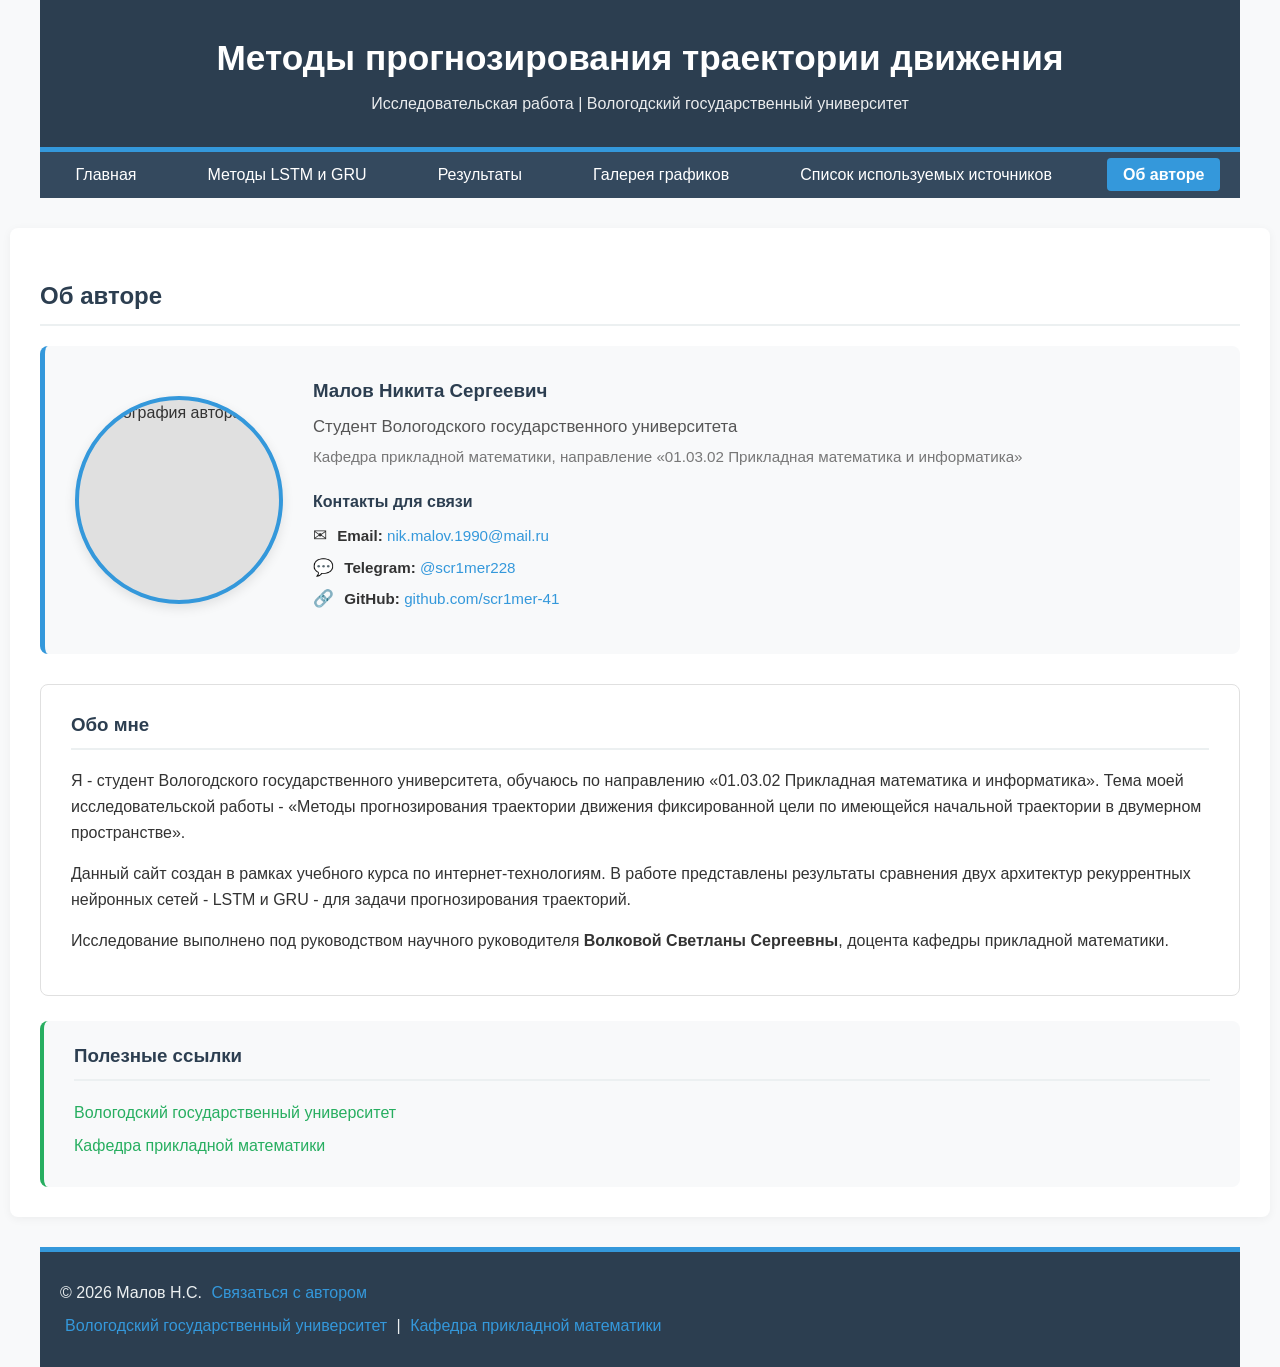
==== author.html @ e03bbf5b "Add files via upload" ====
<!DOCTYPE html>
<html lang="ru">
<head>
    <meta charset="UTF-8">
    <meta name="viewport" content="width=device-width, initial-scale=1.0">
    <title>Об авторе - Прогнозирование траекторий</title>
    <link rel="stylesheet" href="style.css">
</head>
<body>

    <header>
        <div class="header-content">
            <h1>Методы прогнозирования траектории движения</h1>
            <p>Исследовательская работа | Вологодский государственный университет</p>
        </div>
    </header>

    <nav>
        <ul>
            <li><a href="index.html">Главная</a></li>
            <li><a href="methods.html">Методы LSTM и GRU</a></li>
            <li><a href="results.html">Результаты</a></li>
            <li><a href="gallery.html">Галерея графиков</a></li>
            <li><a href="references.html">Список используемых источников</a></li>
            <li><a href="author.html" class="active">Об авторе</a></li>
        </ul>
    </nav>

    <main>
        <div class="fade-block">
            <h2>Об авторе</h2>
        </div>
        <div class="fade-block">
            <div class="author-card">
                <div class="author-photo">
                    <img src="images/author.png" alt="Фотография автора">
                </div>
                <div class="author-info">
                    <h3>Малов Никита Сергеевич</h3>
                    <p class="author-affiliation">Студент Вологодского государственного университета</p>
                    <p class="author-department">Кафедра прикладной математики, направление «01.03.02 Прикладная математика и информатика»</p>

                    <div class="author-contacts">
                        <h4>Контакты для связи</h4>
                        <ul>
                            <li>
                                <span class="contact-icon">✉</span>
                                <strong>Email:</strong>
                                <a href="nik.malov.1990@mail.ru">nik.malov.1990@mail.ru</a>
                            </li>
                            <li>
                                <span class="contact-icon">💬</span>
                                <strong>Telegram:</strong>
                                <a href="https://t.me/scr1mer228">@scr1mer228</a>
                            </li>
                            <li>
                                <span class="contact-icon">🔗</span>
                                <strong>GitHub:</strong>
                                <a href="https://github.com/scr1mer-41" target="_blank" rel="noopener noreferrer">github.com/scr1mer-41</a>
                            </li>
                        </ul>
                    </div>
                </div>
            </div>
        </div>
        <div class="fade-block">
            <div class="author-bio">
                <h3>Обо мне</h3>
                <p>Я - студент Вологодского государственного университета, обучаюсь по направлению «01.03.02 Прикладная математика и информатика». Тема моей исследовательской работы - «Методы прогнозирования траектории движения фиксированной цели по имеющейся начальной траектории в двумерном пространстве».</p>

                <p>Данный сайт создан в рамках учебного курса по интернет-технологиям. В работе представлены результаты сравнения двух архитектур рекуррентных нейронных сетей - LSTM и GRU - для задачи прогнозирования траекторий. </p>
                <p>Исследование выполнено под руководством научного руководителя <strong>Волковой Светланы Сергеевны</strong>, доцента кафедры прикладной математики.</p>
            </div>
        </div>
        <div class="fade-block">
            <div class="author-links">
                <h3>Полезные ссылки</h3>
                <ul>
                    <li>
                        <a href="https://vogu35.ru/" target="_blank" rel="noopener noreferrer">
                            Вологодский государственный университет
                        </a>
                    </li>
                    <li>
                        <a href="https://old.vogu35.ru/institut/imekn/kaf-pm" target="_blank" rel="noopener noreferrer">
                            Кафедра прикладной математики
                        </a>
                    </li>
                </ul>
            </div>
        </div>
    </main>

    <footer>
        <div class="footer-content">
            <p>© 2026 Малов Н.С. 
            <a href="mailto:nik.malov.1990@mail.ru">Связаться с автором</a></p>
            <p><a href="https://vogu35.ru/">Вологодский государственный университет</a> | 
               <a href="https://old.vogu35.ru/institut/imekn/kaf-pm">Кафедра прикладной математики</a></p>

        </div>
    </footer>

    <div class="scroll-top">↑</div>

    <script src="script.js"></script>
</body>
</html>
---- style.css ----
body {
    font-family: 'Segoe UI', Arial, sans-serif;
    line-height: 1.6;
    margin: 0;
    padding: 0;
    background-color: #f8f9fa;
    color: #333;
}


header, nav, main, footer {
    max-width: 1200px;
    margin: 0 auto;
    padding: 0 20px;
}


header {
    background-color: #2c3e50;
    color: white;
    padding: 30px 0;
    border-bottom: 5px solid #3498db;
    text-align: center;
}

.header-content h1 {
    margin: 0;
    font-size: 2.2em;
    text-align: center;
}
.header-content p {
    margin: 5px 0 0;
    opacity: 0.9;
    text-align: center;
}


nav {
    background-color: #34495e;
    padding: 10px 0;
    margin-bottom: 30px;
}
nav ul {
    list-style: none;
    padding: 0;
    margin: 0;
    display: flex;
    justify-content: space-around;
    flex-wrap: wrap;
}
nav ul li a {
    color: white;
    text-decoration: none;
    padding: 8px 16px;
    border-radius: 4px;
    transition: background-color 0.3s;
}
nav ul li a:hover {
    background-color: #3498db;
}

nav ul li a.active {
    background-color: #3498db;
    color: #fff;
    font-weight: bold;
}


main {
    background-color: #ffffff;
    padding: 30px;
    border-radius: 8px;
    box-shadow: 0 2px 10px rgba(0,0,0,0.05);
    margin-bottom: 30px;
}


h2, h3 {
    color: #2c3e50;
    border-bottom: 2px solid #ecf0f1;
    padding-bottom: 8px;
}


dl {
    background-color: #f8f9fa;
    padding: 20px 25px;
    border-radius: 8px;
    border-left: 4px solid #3498db;
    margin: 20px 0;
}

dt {
    font-weight: bold;
    margin-bottom: 4px;
    color: #2c3e50;
    font-size: 1em;
}

dd {
    margin: 0 0 12px 0;
    padding: 0;
    line-height: 1.5;
}

dd:last-child {
    margin-bottom: 0;
}



ol.architecture-list {
    background-color: #f8f9fa;
    padding: 20px 25px 20px 45px;
    border-radius: 8px;
    border-left: 4px solid #2c3e50;
}

ol.architecture-list li {
    margin-bottom: 10px;
    line-height: 1.6;
}


dl.hyperparams {
    background-color: #f8f9fa;
    padding: 20px 25px;
    border-radius: 8px;
    border-left: 4px solid #2c3e50;
    margin: 20px 0;
}

dl.hyperparams dt {
    font-weight: bold;
    color: #2c3e50;
    margin-bottom: 2px;
    margin-top: 14px;
    font-size: 1em;
}

dl.hyperparams dt:first-child {
    margin-top: 0;
}

dl.hyperparams dd {
    margin: 0 0 6px 0;
    padding: 0;
    line-height: 1.5;
}

dl.hyperparams dd ul {
    margin: 6px 0 0 0;
    padding-left: 20px;
    list-style-type: disc;
}

dl.hyperparams dd ul li {
    margin-bottom: 3px;
    font-size: 0.95em;
}

code {
    background-color: #e8e8e8;
    padding: 2px 6px;
    border-radius: 3px;
    font-family: 'Consolas', 'Courier New', monospace;
    font-size: 0.9em;
}




.two-level-conclusion {
    display: flex;
    gap: 20px;
    margin: 25px 0;
    flex-wrap: wrap;
}

.level-block {
    flex: 1;
    min-width: 280px;
    padding: 20px 25px;
    border-radius: 8px;
    border-left: 5px solid;
}

.level-block h4 {
    margin: 0 0 10px 0;
    font-size: 1.1em;
    font-weight: bold;
}


.macro-level {
    background-color: #fdf2f2;
    border-color: #c0392b;
}

.macro-level h4 {
    color: #c0392b;
}


.micro-level {
    background-color: #f0faf0;
    border-color: #27ae60;
}

.micro-level h4 {
    color: #27ae60;
}


@media (max-width: 700px) {
    .two-level-conclusion {
        flex-direction: column;
    }
}


















figure {
    margin: 25px 0;
    padding: 15px;
    background-color: #fafafa;
    border: 1px solid #e0e0e0;
    border-radius: 6px;
    text-align: center;
}

figure img {
    display: block;
    margin: 0 auto 10px;
    max-width: 100%;
    height: auto;
}

figcaption {
    font-style: italic;
    color: #555;
    font-size: 0.95em;
}











p {
    text-align: left;
    hyphens: auto;
    word-break: break-word;
}

table {
    width: 100%;
    border-collapse: collapse;
    margin: 20px 0;
}
th, td {
    border: 1px solid #ddd;
    padding: 12px;
    text-align: center;
}
th {
    background-color: #ecf0f1;
}


img {
    max-width: 100%;
    height: auto;
    display: block;
    margin: 20px auto;
    border: 1px solid #eee;
    border-radius: 4px;
}


footer {
    background-color: #2c3e50;
    color: #ecf0f1;
    padding: 20px 0;
    border-top: 5px solid #3498db;
}

.footer-content {
    max-width: 1200px;
    margin: 0 auto;
    padding: 0 20px;
    text-align: center;
}

.footer-content p {
    margin: 8px 0;
    line-height: 1.6;
}

footer a {
    color: #3498db;
    text-decoration: none;
    margin: 0 5px;
}

footer a:hover {
    text-decoration: underline;
}







.scroll-top {
    position: fixed;
    bottom: 30px;
    right: 30px;
    background-color: #2c3e50;
    color: white;
    width: 50px;
    height: 50px;
    border-radius: 50%;
    display: flex;
    align-items: center;
    justify-content: center;
    font-size: 24px;
    cursor: pointer;
    box-shadow: 0 4px 8px rgba(0,0,0,0.2);
    opacity: 0;
    visibility: hidden;
    transition: opacity 0.3s, visibility 0.3s;
    z-index: 100;
}
.scroll-top.show {
    opacity: 1;
    visibility: visible;
}
.scroll-top:hover {
    background-color: #3498db;
}


@media (max-width: 768px) {
    nav ul {
        flex-direction: column;
        align-items: center;
    }
    nav ul li {
        margin: 5px 0;
    }
}






.gallery-wrapper {
    margin: 30px 0;
}


.gallery {
    display: grid;
    grid-template-columns: repeat(auto-fill, minmax(280px, 1fr));
    gap: 25px;
}

.gallery-item {
    margin: 0;
    padding: 0;
    background-color: #ffffff;
    border: 1px solid #e0e0e0;
    border-radius: 8px;
    overflow: hidden;
    box-shadow: 0 2px 8px rgba(0, 0, 0, 0.06);
    cursor: pointer;
    transition: transform 0.3s ease, box-shadow 0.3s ease;
}

.gallery-item:hover {
    transform: translateY(-6px) scale(1.02);
    box-shadow: 0 8px 25px rgba(0, 0, 0, 0.15);
}

.gallery-item img {
    display: block;
    width: 100%;
    height: auto;
    margin: 0;
    border: none;
    border-radius: 0;
       
    transition: transform 0.4s ease;
}

    
.gallery-item:hover img {
    transform: scale(1.05);
}

.gallery-item figcaption {
    padding: 15px 18px;
    font-size: 0.95em;
    line-height: 1.5;
    color: #444;
    background-color: #fafafa;
    border-top: 1px solid #eee;
}

.gallery-item figcaption strong {
    color: #2c3e50;
}



.lightbox {
    display: none;
    position: fixed;
    top: 0;
    left: 0;
    width: 100%;
    height: 100%;
    background-color: rgba(0, 0, 0, 0.85);
    z-index: 1000;
    justify-content: center;
    align-items: center;
    cursor: pointer;
    opacity: 0;
    transition: opacity 0.3s ease;
}

   
.lightbox.active {
    display: flex;
    opacity: 1;
}

    
.lightbox img {
    max-width: 90%;
    max-height: 90%;
    border: 3px solid #fff;
    border-radius: 4px;
    box-shadow: 0 0 30px rgba(0, 0, 0, 0.5);
    cursor: default;
    animation: lightboxZoomIn 0.3s ease;
}


.lightbox-caption {
    position: absolute;
    bottom: 25px;
    left: 50%;
    transform: translateX(-50%);
    color: #fff;
    background-color: rgba(0, 0, 0, 0.7);
    padding: 10px 25px;
    border-radius: 20px;
    font-size: 0.95em;
    text-align: center;
    max-width: 80%;
}


.lightbox-close {
    position: absolute;
    top: 20px;
    right: 30px;
    color: #fff;
    font-size: 40px;
    font-weight: bold;
    cursor: pointer;
    transition: color 0.2s;
    z-index: 1001;
    line-height: 1;
}

.lightbox-close:hover {
    color: #e74c3c;
}


@keyframes lightboxZoomIn {
    from {
        transform: scale(0.8);
        opacity: 0;
    }

    to {
        transform: scale(1);
        opacity: 1;
    }
}


@media (max-width: 480px) {
    .gallery {
        grid-template-columns: 1fr;
        gap: 20px;
    }

    .gallery-item figcaption {
        font-size: 0.9em;
        padding: 12px 14px;
    }

    .lightbox-close {
        top: 10px;
        right: 15px;
        font-size: 30px;
    }

    .lightbox-caption {
        bottom: 15px;
        font-size: 0.85em;
        padding: 8px 18px;
    }
}














.author-card {
    display: flex;
    gap: 30px;
    align-items: flex-start;
    background-color: #f8f9fa;
    padding: 30px;
    border-radius: 8px;
    border-left: 5px solid #3498db;
    margin-bottom: 30px;
    flex-wrap: wrap;
}


.author-photo {
    flex-shrink: 0;
}

.author-photo img {
    width: 200px;
    height: 200px;
    object-fit: cover;
    border-radius: 50%;
    border: 4px solid #3498db;
    box-shadow: 0 4px 12px rgba(0, 0, 0, 0.1);
    background-color: #e0e0e0;
}


.author-info {
    flex: 1;
    min-width: 250px;
}

.author-info h3 {
    margin: 0 0 8px 0;
    color: #2c3e50;
    border-bottom: none;
    padding-bottom: 0;
}

.author-affiliation {
    font-size: 1.05em;
    color: #555;
    margin: 0 0 4px 0;
}

.author-department {
    font-size: 0.95em;
    color: #777;
    margin: 0 0 20px 0;
}


.author-contacts h4 {
    margin: 0 0 10px 0;
    color: #2c3e50;
    font-size: 1em;
}

.author-contacts ul {
    list-style: none;
    padding: 0;
    margin: 0;
}

.author-contacts ul li {
    margin-bottom: 8px;
    font-size: 0.95em;
    line-height: 1.4;
}

.contact-icon {
    margin-right: 6px;
    font-size: 1.1em;
}

.author-contacts ul li a {
    color: #3498db;
    text-decoration: none;
    transition: color 0.2s;
}

.author-contacts ul li a:hover {
    color: #2980b9;
    text-decoration: underline;
}


.author-bio {
    background-color: #ffffff;
    padding: 25px 30px;
    border-radius: 8px;
    border: 1px solid #e0e0e0;
    margin-bottom: 25px;
}

.author-bio h3 {
    color: #2c3e50;
    margin-top: 0;
}

.author-bio ul {
    padding-left: 20px;
}

.author-bio ul li {
    margin-bottom: 5px;
}


.author-links {
    background-color: #f8f9fa;
    padding: 20px 30px;
    border-radius: 8px;
    border-left: 4px solid #27ae60;
}

.author-links h3 {
    color: #2c3e50;
    margin-top: 0;
}

.author-links ul {
    list-style: none;
    padding: 0;
    margin: 0;
}

.author-links ul li {
    margin-bottom: 8px;
}

.author-links ul li a {
    color: #27ae60;
    text-decoration: none;
    font-weight: 500;
    transition: color 0.2s;
}

.author-links ul li a:hover {
    color: #1e8449;
    text-decoration: underline;
}


@media (max-width: 600px) {
    .author-card {
        flex-direction: column;
        align-items: center;
        text-align: center;
        padding: 20px;
    }

    .author-photo img {
        width: 150px;
        height: 150px;
    }

    .author-info {
        text-align: center;
    }

    .author-contacts ul {
        text-align: left;
    }

    .author-bio {
        padding: 20px;
    }

    .author-links {
        padding: 15px 20px;
    }
}


.fade-block {
    opacity: 0;
    transform: translateY(20px);
    transition: opacity 0.7s ease, transform 0.7s ease;
}

.fade-block.visible {
    opacity: 1;
    transform: translateY(0);
}



ol.references-list {
    padding-left: 25px;
    margin: 20px 0;
}
    
ol.references-list li {
        margin-bottom: 20px;
        line-height: 1.6;
        font-size: 1em;
        color: #333;
}

ol.references-list li em {
    font-style: italic;
    color: #555;
}

ol.references-list li a {
    color: #3498db;
    text-decoration: none;
    word-break: break-all;
    font-size: 0.95em;
    transition: color 0.2s;
}

ol.references-list li a:hover {
    color: #2980b9;
    text-decoration: underline;
}

ol.references-list li:last-child {
    margin-bottom: 0;
}
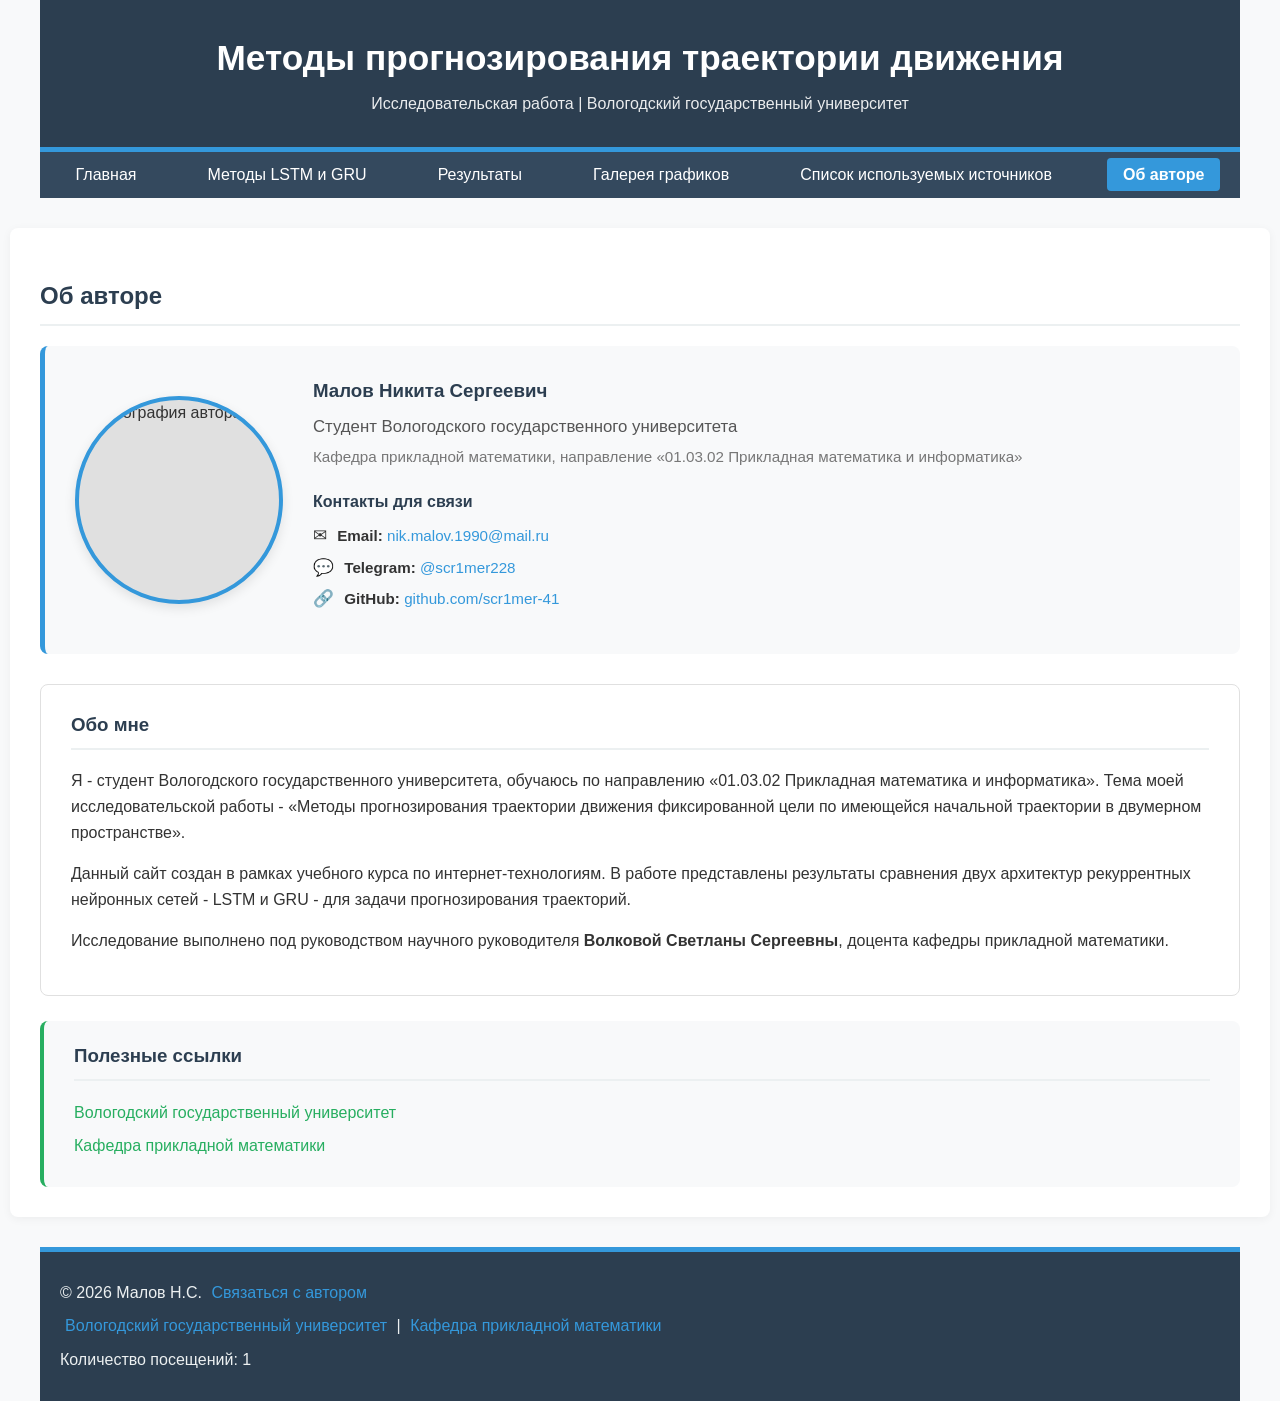
==== commit ba3f6c7e: "Update author.html" ====
--- a/author.html
+++ b/author.html
@@ -97,6 +97,7 @@
             <a href="mailto:nik.malov.1990@mail.ru">Связаться с автором</a></p>
             <p><a href="https://vogu35.ru/">Вологодский государственный университет</a> | 
                <a href="https://old.vogu35.ru/institut/imekn/kaf-pm">Кафедра прикладной математики</a></p>
+            <p>Количество посещений: <span id="counter">0</span></p>
 
         </div>
     </footer>
@@ -105,4 +106,4 @@
 
     <script src="script.js"></script>
 </body>
-</html>+</html>
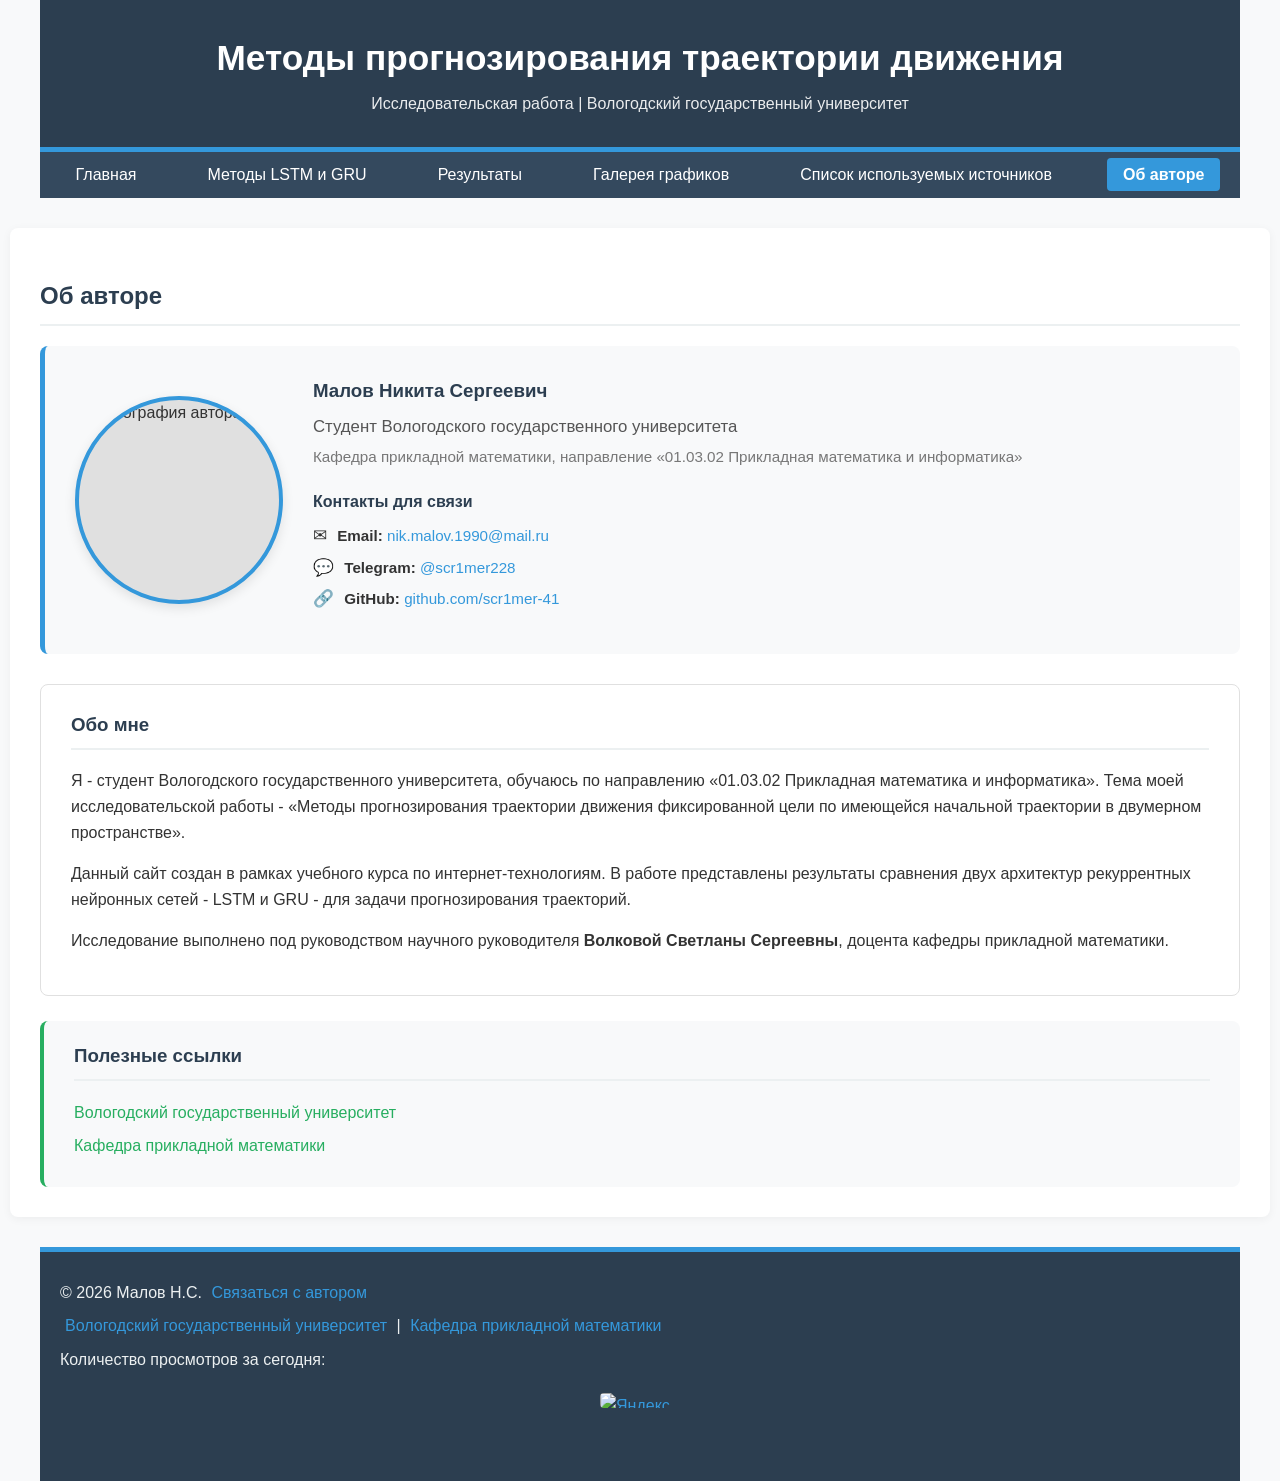
==== commit 9e30171b: "Update author.html" ====
--- a/author.html
+++ b/author.html
@@ -5,6 +5,26 @@
     <meta name="viewport" content="width=device-width, initial-scale=1.0">
     <title>Об авторе - Прогнозирование траекторий</title>
     <link rel="stylesheet" href="style.css">
+
+    <!-- Yandex.Metrika counter -->
+    <script type="text/javascript">
+        (function(m,e,t,r,i,k,a){
+            m[i]=m[i]||function(){(m[i].a=m[i].a||[]).push(arguments)};
+            m[i].l=1*new Date();
+            for (var j = 0; j < document.scripts.length; j++) {if (document.scripts[j].src === r) { return; }}
+            k=e.createElement(t),a=e.getElementsByTagName(t)[0],k.async=1,k.src=r,a.parentNode.insertBefore(k,a)
+        })(window, document,'script','https://mc.yandex.ru/metrika/tag.js?id=109146971', 'ym');
+    
+        ym(109146971, 'init', {ssr:true, webvisor:true, clickmap:true, ecommerce:"dataLayer", referrer: document.referrer, url: location.href, accurateTrackBounce:true, trackLinks:true});
+    </script>
+    <noscript><div><img src="https://mc.yandex.ru/watch/109146971" style="position:absolute; left:-9999px;" alt="" /></div></noscript>
+    <!-- /Yandex.Metrika counter -->
+
+
+
+
+
+    
 </head>
 <body>
 
@@ -97,7 +117,19 @@
             <a href="mailto:nik.malov.1990@mail.ru">Связаться с автором</a></p>
             <p><a href="https://vogu35.ru/">Вологодский государственный университет</a> | 
                <a href="https://old.vogu35.ru/institut/imekn/kaf-pm">Кафедра прикладной математики</a></p>
-            <p>Количество посещений: <span id="counter">0</span></p>
+
+
+
+            <p class="counter-informer">
+                Количество просмотров за сегодня:
+                <a href="https://metrika.yandex.ru/stat/?id=109146971&amp;from=informer" 
+                   target="_blank" rel="nofollow">
+                    <img src="https://informer.yandex.ru/informer/109146971/1_0_FFFFFFFF_FFFFFFFF_0_pageviews"
+                         style="width:80px; height:15px; border:0; vertical-align: middle;"
+                         alt="Яндекс.Метрика"
+                         title="Яндекс.Метрика: данные за сегодня (просмотры)">
+                </a>
+            </p>
 
         </div>
     </footer>
--- a/style.css
+++ b/style.css
@@ -418,9 +418,11 @@
 }
 
     
+/*
 .gallery-item:hover img {
     transform: scale(1.05);
-}
+} 
+*/
 
 .gallery-item figcaption {
     padding: 15px 18px;
@@ -775,4 +777,4 @@
 
 ol.references-list li:last-child {
     margin-bottom: 0;
-}+}
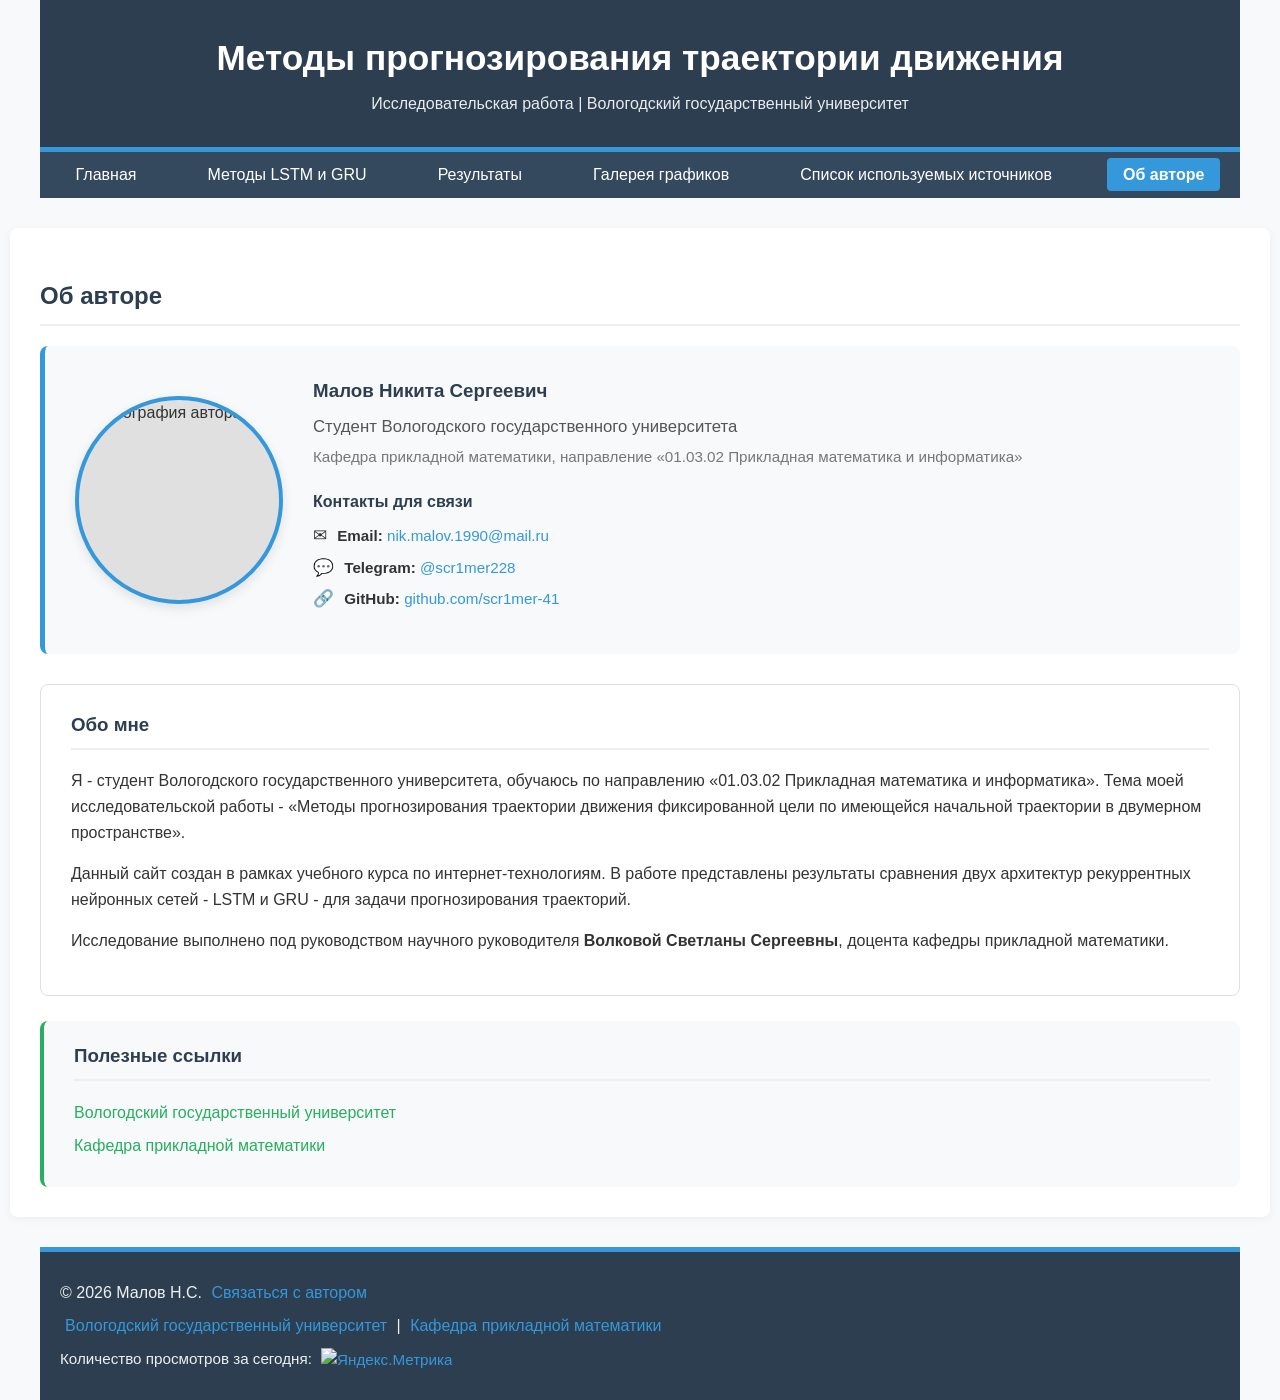
==== commit d1dc4f90: "Update author.html" ====
--- a/author.html
+++ b/author.html
@@ -124,7 +124,7 @@
                 Количество просмотров за сегодня:
                 <a href="https://metrika.yandex.ru/stat/?id=109146971&amp;from=informer" 
                    target="_blank" rel="nofollow">
-                    <img src="https://informer.yandex.ru/informer/109146971/1_0_FFFFFFFF_FFFFFFFF_0_pageviews"
+                    <img src="https://informer.yandex.ru/informer/109146971/1_0_FFFFFFFF_FFFFFFFF_0_visits"
                          style="width:80px; height:15px; border:0; vertical-align: middle;"
                          alt="Яндекс.Метрика"
                          title="Яндекс.Метрика: данные за сегодня (просмотры)">
--- a/style.css
+++ b/style.css
@@ -778,3 +778,18 @@
 ol.references-list li:last-child {
     margin-bottom: 0;
 }
+
+
+.counter-informer {
+    text-align: left;
+    font-size: 0.95em;
+    color: #ecf0f1;
+}
+
+.counter-informer img {
+    display: inline;
+    margin: 0;
+    border: none;
+    border-radius: 0;
+    vertical-align: middle;
+}
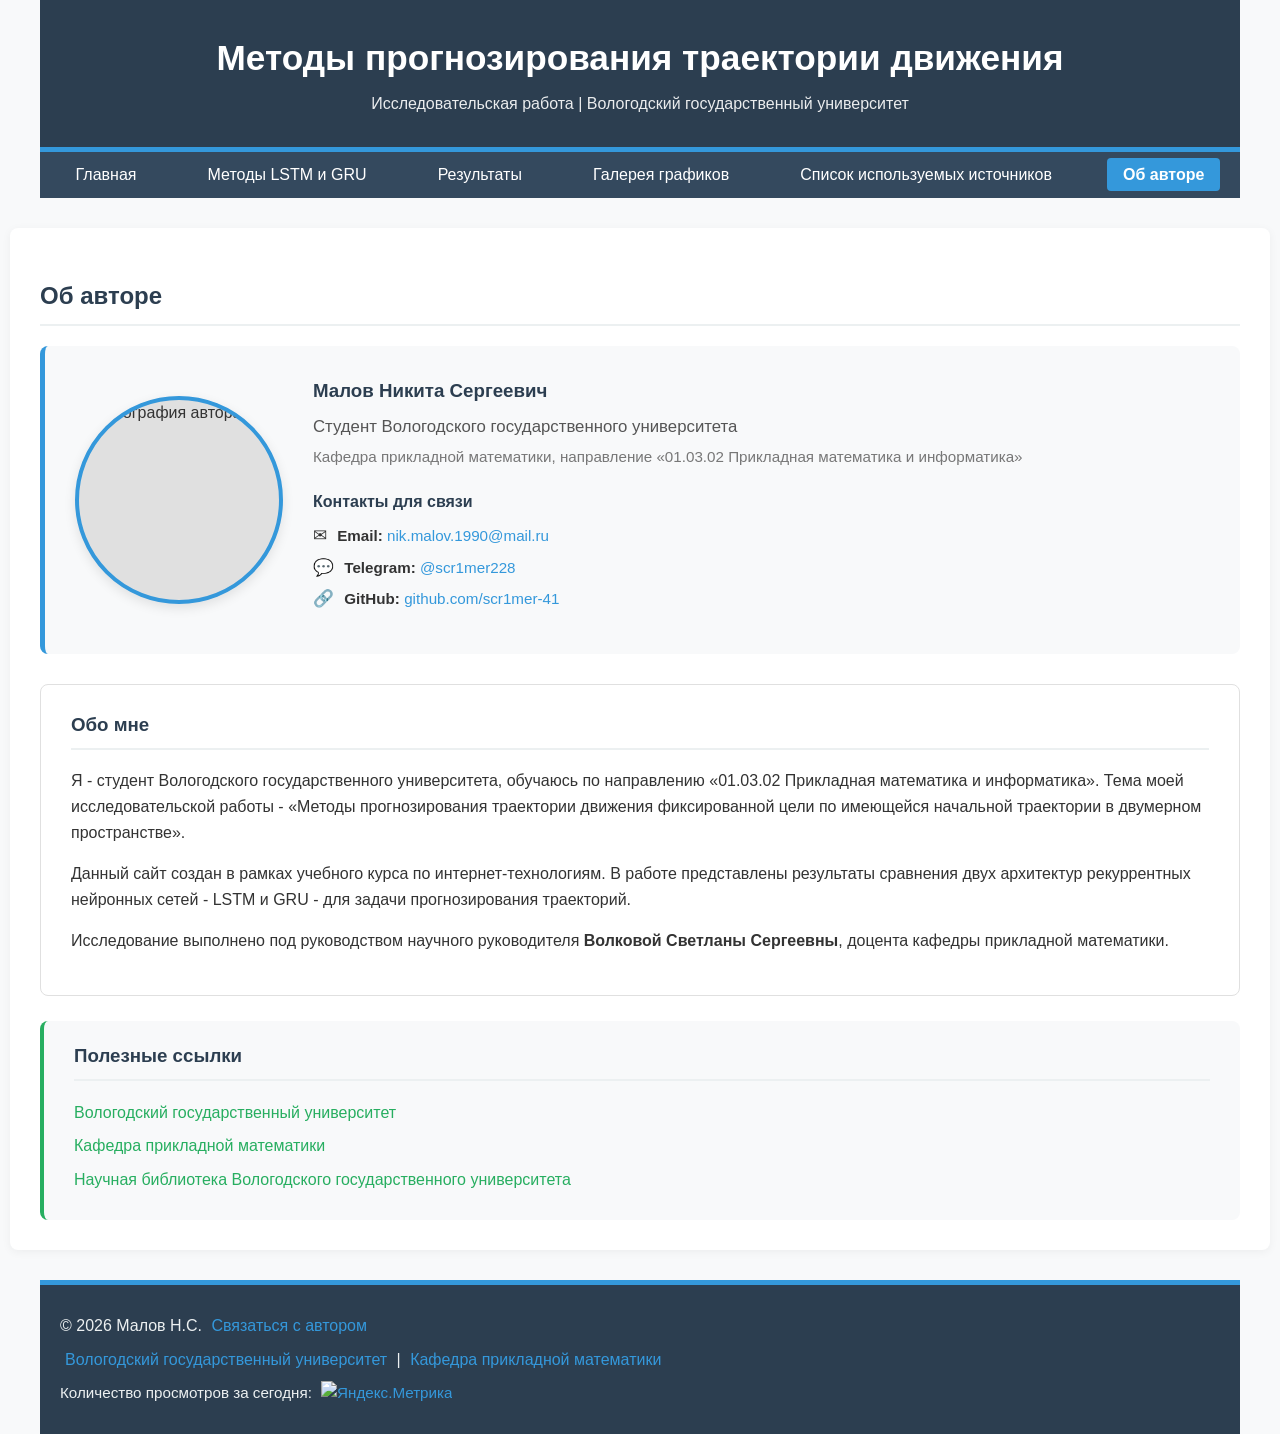
==== commit 06b3a306: "Update author.html" ====
--- a/author.html
+++ b/author.html
@@ -106,6 +106,11 @@
                             Кафедра прикладной математики
                         </a>
                     </li>
+                    <li>
+                        <a href="https://library.vogu35.ru" target="_blank" rel="noopener noreferrer">
+                            Научная библиотека Вологодского государственного университета
+                        </a>
+                    </li>
                 </ul>
             </div>
         </div>
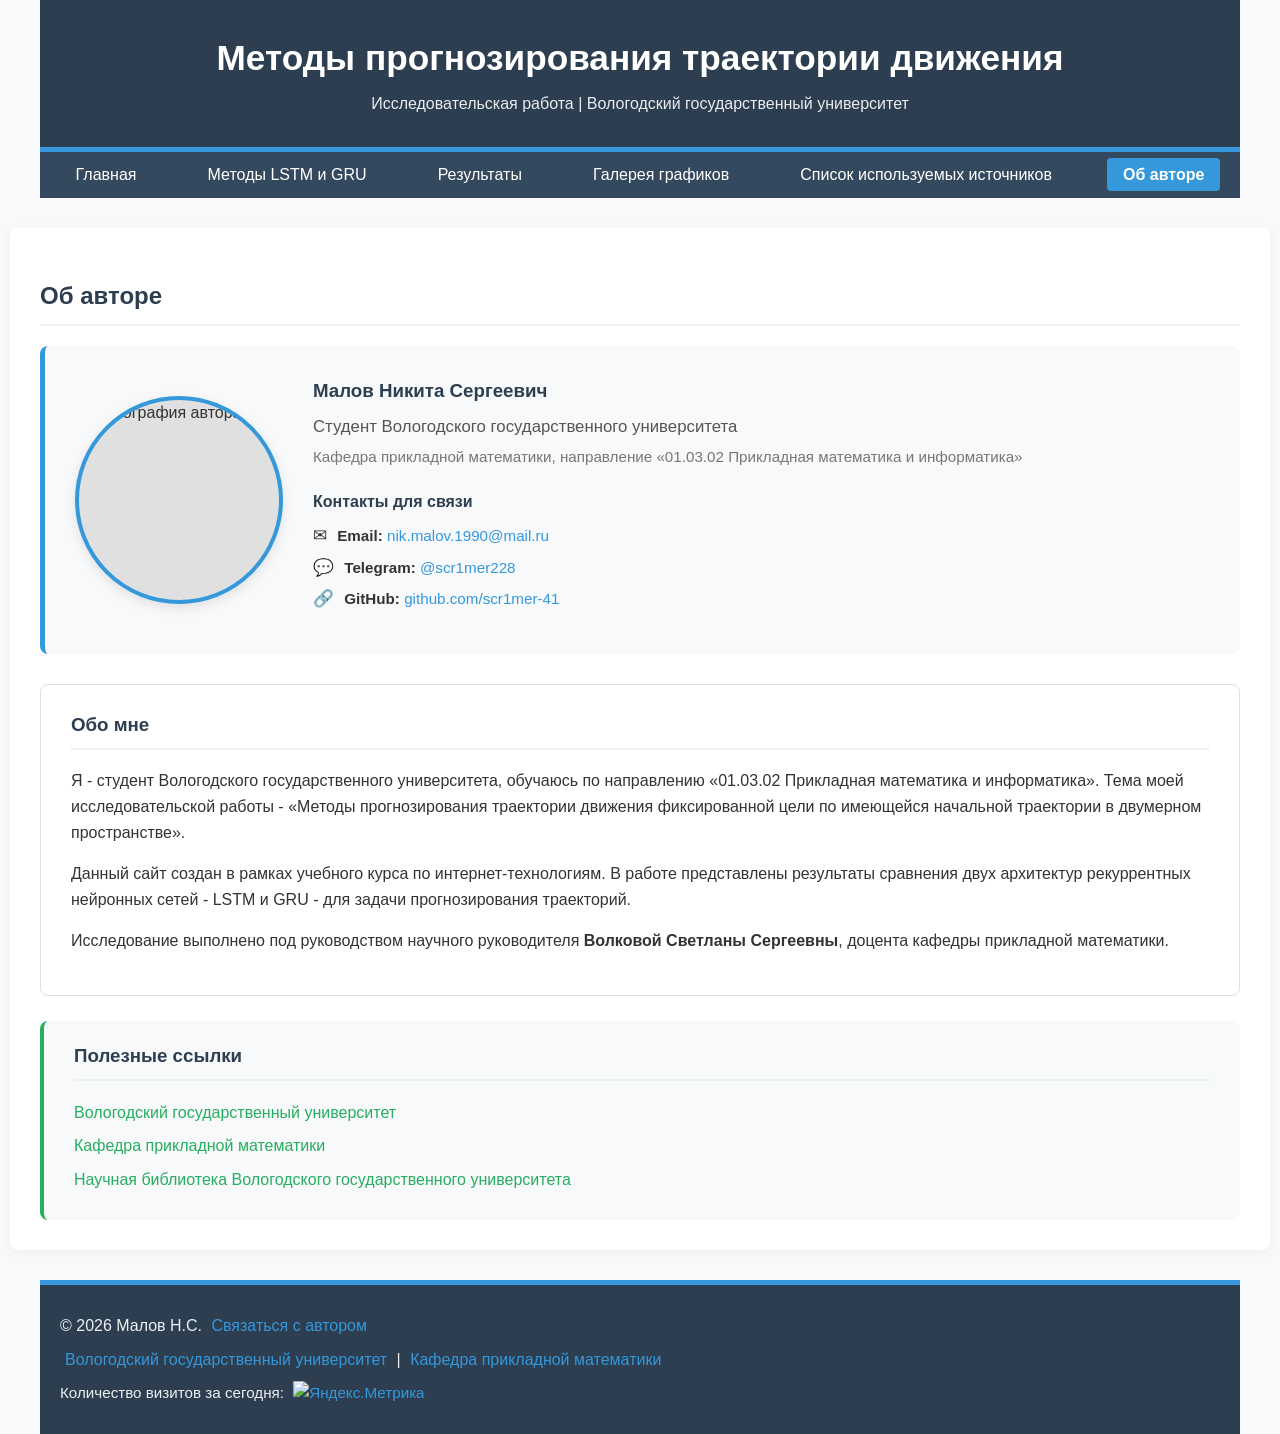
==== commit a70571f7: "Update author.html" ====
--- a/author.html
+++ b/author.html
@@ -126,13 +126,13 @@
 
 
             <p class="counter-informer">
-                Количество просмотров за сегодня:
+                Количество визитов за сегодня:
                 <a href="https://metrika.yandex.ru/stat/?id=109146971&amp;from=informer" 
                    target="_blank" rel="nofollow">
                     <img src="https://informer.yandex.ru/informer/109146971/1_0_FFFFFFFF_FFFFFFFF_0_visits"
                          style="width:80px; height:15px; border:0; vertical-align: middle;"
                          alt="Яндекс.Метрика"
-                         title="Яндекс.Метрика: данные за сегодня (просмотры)">
+                         title="данные за сегодня (визиты)">
                 </a>
             </p>
 
